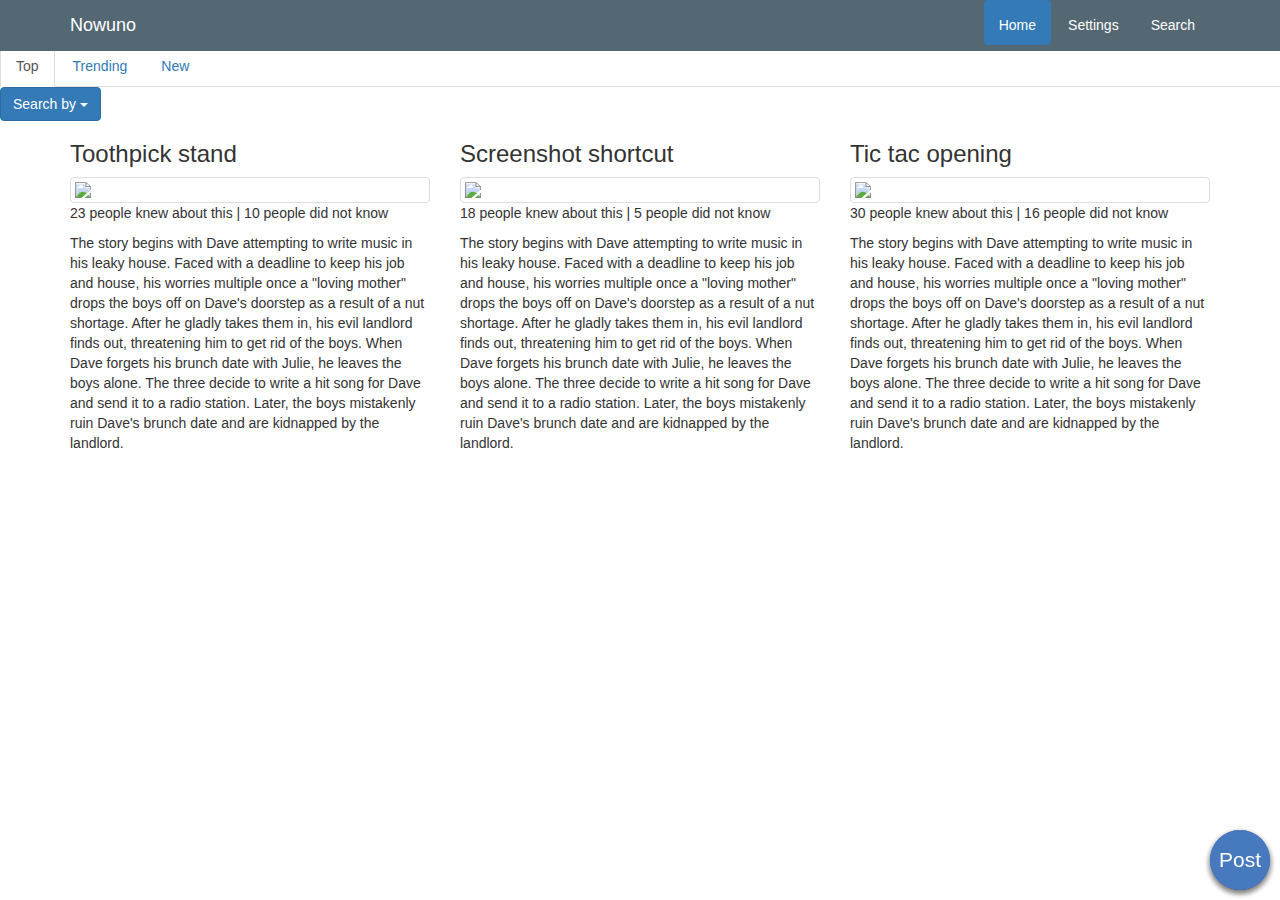
==== index.html @ 66114bde "Update index.html" ====
<!DOCTYPE HTML>
<html lang="en">
	<head>
		<meta charset="utf-8"/>
		<!--Bootstrap and Jquery library-->		
		<script src="https://ajax.googleapis.com/ajax/libs/jquery/1.11.3/jquery.min.js"></script>
		<script src="js/bootstrap.min.js" type="text/javascript"></script>
		<script src="js/script.js" type="text/javascript"></script>

		<!--<link rel="stylesheet" href="http://maxcdn.bootstrapcdn.com/bootstrap/3.3.6/css/bootstrap.min.css">-->
		<link rel="stylesheet" href="css/bootstrap.css">
		<link rel="stylesheet" href="css/style.css">
		<script type="text/javascript">
			jQuery(document).ready(function($) {
			    $(".clickable-row").click(function() {
			        window.document.location = $(this).data("href");
			    });
			});
		</script>
	</head>

	<body>
		<nav class="navbar navbar-fixed-top">
			<div class="container">
				<a class="navbar-brand" href="#">Nowuno</a>

				<ul class="nav nav-pills pull-right">
					<li class="active"><a href="#" id="home">Home</a></li>
					<li><a href="settings.html" id="settings">Settings</a></li>
					<li><a href="search.html" id="search">Search</a></li>
				</ul>
			</div>
		</nav>

		<ul class="nav nav-tabs">
			<li class="active"><a href="#">Top</a><li>
			<li><a href="#">Trending</a><li>
			<li><a href="#">New</a></li>
		</ul>

		
		<div class="dropdown">
			<button class="btn btn-primary dropdown-toggle" type="button" data-toggle="dropdown" id="search-by">Search by
				<span class="caret"></span></button>
				<ul class="dropdown-menu">
					<li><a href="#">Today</a></li>
					<li><a href="#">Week</a></li>
					<li><a href="#">Month</a></li>
				</ul>
		</div>
	


		<div class="container">
			<div class="row">
				<div class="col-xs-12 col-sm-6 col-md-4 cards">
					<h3>Toothpick stand</h3>
					<img src="https://unsplash.it/800/450/?random" class="img-thumbnail img-responsive" style="display:block">
					<p>23 people knew about this | 10 people did not know</p>
					<p>The story begins with Dave attempting to write music in his leaky house. Faced with a deadline to keep his job and house, his worries multiple once a "loving mother" drops the boys off on Dave's doorstep as a result of a nut shortage. After he gladly takes them in, his evil landlord finds out, threatening him to get rid of the boys. When Dave forgets his brunch date with Julie, he leaves the boys alone. The three decide to write a hit song for Dave and send it to a radio station. Later, the boys mistakenly ruin Dave's brunch date and are kidnapped by the landlord.</p>
				</div>
				<div class="col-xs-12 col-sm-6 col-md-4 cards">
					<h3>Screenshot shortcut</h3>
					<img src="https://unsplash.it/800/450/?random" class="img-thumbnail img-responsive" style="display:block">
					<p>18 people knew about this | 5 people did not know</p>
					<p>The story begins with Dave attempting to write music in his leaky house. Faced with a deadline to keep his job and house, his worries multiple once a "loving mother" drops the boys off on Dave's doorstep as a result of a nut shortage. After he gladly takes them in, his evil landlord finds out, threatening him to get rid of the boys. When Dave forgets his brunch date with Julie, he leaves the boys alone. The three decide to write a hit song for Dave and send it to a radio station. Later, the boys mistakenly ruin Dave's brunch date and are kidnapped by the landlord.</p>
				</div>
				<div class="col-xs-12 col-sm-6 col-md-4 cards">
					<h3>Tic tac opening</h3>
					<img src="https://unsplash.it/800/450/?random" class="img-thumbnail img-responsive" style="display:block">
					<p>30 people knew about this | 16 people did not know</p>
					<p>The story begins with Dave attempting to write music in his leaky house. Faced with a deadline to keep his job and house, his worries multiple once a "loving mother" drops the boys off on Dave's doorstep as a result of a nut shortage. After he gladly takes them in, his evil landlord finds out, threatening him to get rid of the boys. When Dave forgets his brunch date with Julie, he leaves the boys alone. The three decide to write a hit song for Dave and send it to a radio station. Later, the boys mistakenly ruin Dave's brunch date and are kidnapped by the landlord.</p>
				</div>
			</div>

			<a href="newpost.html" class="post" role="button"></a>
			<button class="post">Post</button>

		</div>
	</body>
</html>
---- css/style.css ----
body {
	padding-top: 45px;
}

.navbar {
	background-color: #536872;
}

.navbar-brand {
	color: #ffffff;
}

.button {
	vertical-align: center;
}
.post{
	position: fixed;
	bottom: 10px;
	right: 10px;
	background-color:#1919FF;
	width:60px;
	height:60px;
	border-radius:100%;
	background:#4679BD;
	border:none;
	outline:none;
	color:#FFF;
	font-size:150%;
	box-shadow: 0 3px 6px rgba(0,0,0,0.16), 0 3px 6px rgba(0,0,0,0.23);
	transition:.3s;  
	-webkit-tap-highlight-color: rgba(0,0,0,0);
}

#search-by {
}


/************************************************
                  Nav bar buttons
*************************************************/

#home {
	color: #ffffff;
	padding-top: 15px;
}

#home:hover {
	background-color: transparent;
	color: black;	
}

#settings {
	color: #ffffff;
	padding-top: 15px;
}

#settings:hover {
	background-color: transparent;
	color: black;
}

#search {
	color: #ffffff;
	padding-top: 15px;
}

#search:hover {
	background-color: transparent;
	color: black;
}
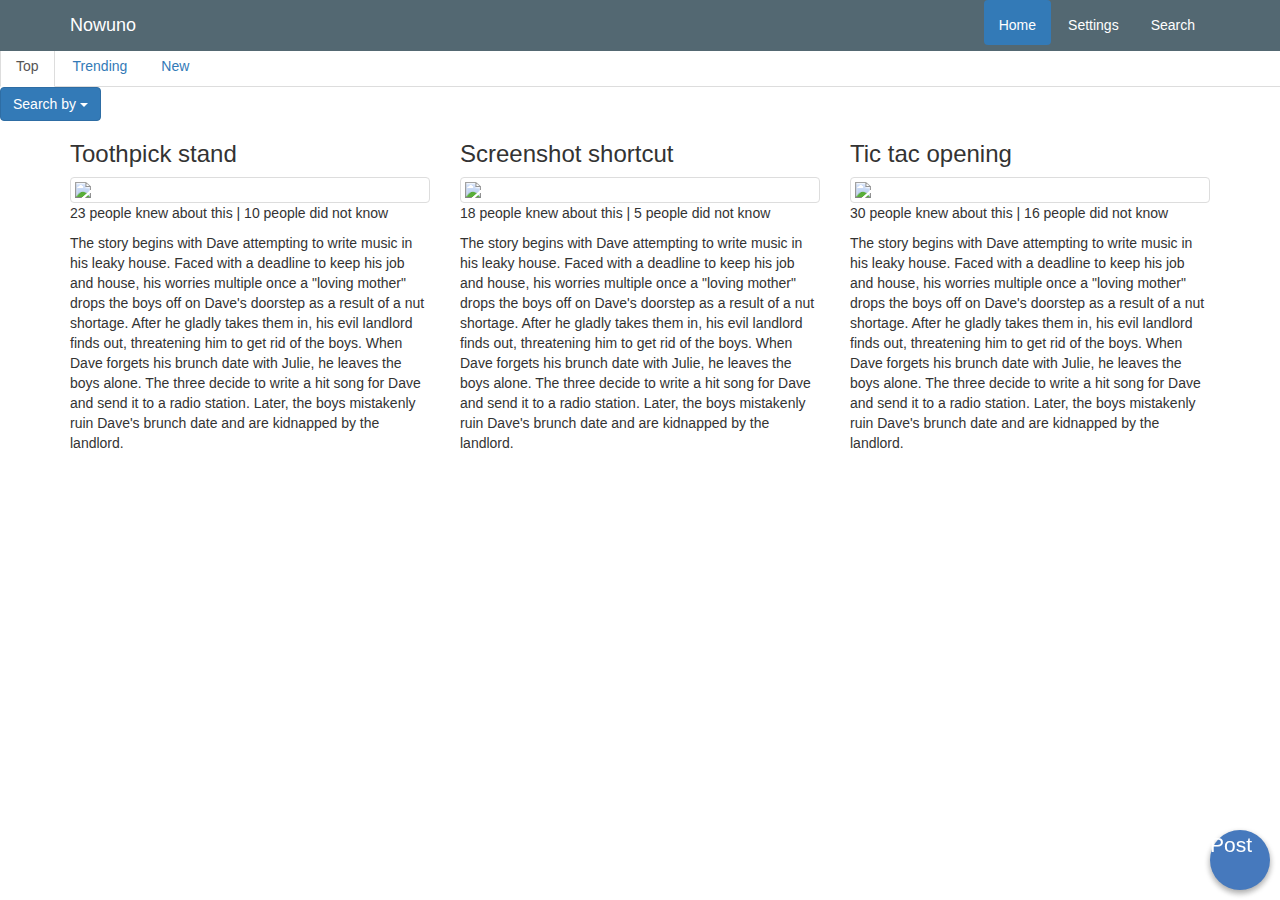
==== commit 10f9cfa1: "Update index.html" ====
--- a/index.html
+++ b/index.html
@@ -73,8 +73,7 @@
 				</div>
 			</div>
 
-			<a href="newpost.html" class="post" role="button"></a>
-			<button class="post">Post</button>
+			<a href="newpost.html" class="post" role="button">Post</a>
 
 		</div>
 	</body>
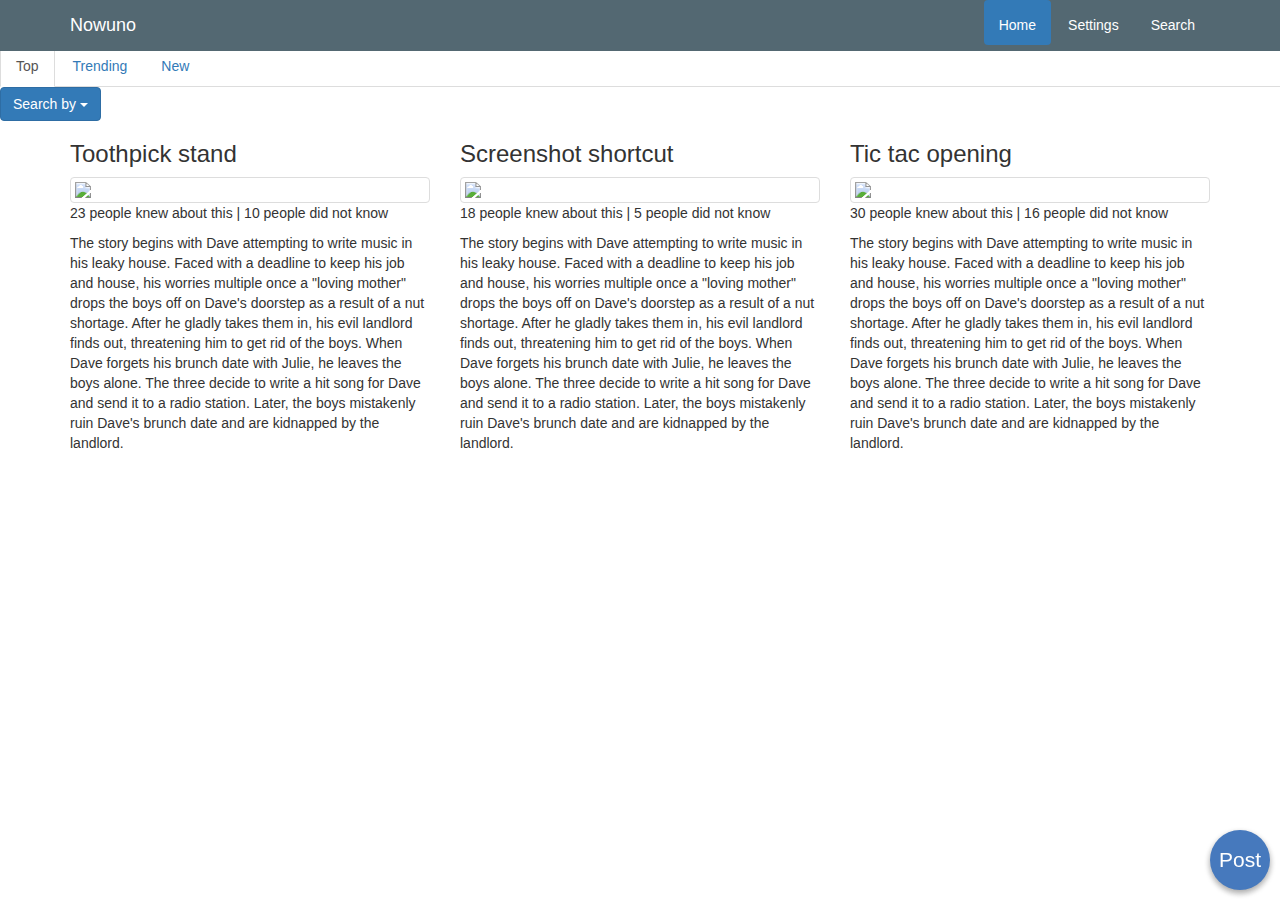
==== commit c1690e79: "Update index.html" ====
--- a/index.html
+++ b/index.html
@@ -55,19 +55,26 @@
 			<div class="row">
 				<div class="col-xs-12 col-sm-6 col-md-4 cards">
 					<h3>Toothpick stand</h3>
-					<img src="https://unsplash.it/800/450/?random" class="img-thumbnail img-responsive" style="display:block">
+					<a href="post.html">
+						<img src="https://unsplash.it/800/450/?random" class="img-thumbnail img-responsive" style="display:block">	
+					</a>
 					<p>23 people knew about this | 10 people did not know</p>
 					<p>The story begins with Dave attempting to write music in his leaky house. Faced with a deadline to keep his job and house, his worries multiple once a "loving mother" drops the boys off on Dave's doorstep as a result of a nut shortage. After he gladly takes them in, his evil landlord finds out, threatening him to get rid of the boys. When Dave forgets his brunch date with Julie, he leaves the boys alone. The three decide to write a hit song for Dave and send it to a radio station. Later, the boys mistakenly ruin Dave's brunch date and are kidnapped by the landlord.</p>
 				</div>
 				<div class="col-xs-12 col-sm-6 col-md-4 cards">
 					<h3>Screenshot shortcut</h3>
-					<img src="https://unsplash.it/800/450/?random" class="img-thumbnail img-responsive" style="display:block">
+					<a href="post.html">
+						<img src="https://unsplash.it/800/450/?random" class="img-thumbnail img-responsive" style="display:block">
+					</a>
 					<p>18 people knew about this | 5 people did not know</p>
 					<p>The story begins with Dave attempting to write music in his leaky house. Faced with a deadline to keep his job and house, his worries multiple once a "loving mother" drops the boys off on Dave's doorstep as a result of a nut shortage. After he gladly takes them in, his evil landlord finds out, threatening him to get rid of the boys. When Dave forgets his brunch date with Julie, he leaves the boys alone. The three decide to write a hit song for Dave and send it to a radio station. Later, the boys mistakenly ruin Dave's brunch date and are kidnapped by the landlord.</p>
+			
 				</div>
 				<div class="col-xs-12 col-sm-6 col-md-4 cards">
 					<h3>Tic tac opening</h3>
-					<img src="https://unsplash.it/800/450/?random" class="img-thumbnail img-responsive" style="display:block">
+					<a href="post.html">
+						<img src="https://unsplash.it/800/450/?random" class="img-thumbnail img-responsive" style="display:block">	
+					</a>
 					<p>30 people knew about this | 16 people did not know</p>
 					<p>The story begins with Dave attempting to write music in his leaky house. Faced with a deadline to keep his job and house, his worries multiple once a "loving mother" drops the boys off on Dave's doorstep as a result of a nut shortage. After he gladly takes them in, his evil landlord finds out, threatening him to get rid of the boys. When Dave forgets his brunch date with Julie, he leaves the boys alone. The three decide to write a hit song for Dave and send it to a radio station. Later, the boys mistakenly ruin Dave's brunch date and are kidnapped by the landlord.</p>
 				</div>
--- a/css/style.css
+++ b/css/style.css
@@ -28,6 +28,8 @@
 	font-size:150%;
 	box-shadow: 0 3px 6px rgba(0,0,0,0.16), 0 3px 6px rgba(0,0,0,0.23);
 	transition:.3s;  
+	text-align: center;
+	line-height:60px;
 	-webkit-tap-highlight-color: rgba(0,0,0,0);
 }
 
@@ -69,4 +71,20 @@
 	color: black;
 }
 
+/************************************************
+                    Settings
+*************************************************/
+#user-profile {
+	margin-top: 100px;
+	margin-right: 350px;
+	margin-left: 100px;
+	height: 50px;
+	width: 300px;
+}
 
+#logout {
+	margin-top: 100px;
+	margin-right: 75px;
+	height: 50px;
+	width: 300px;
+}
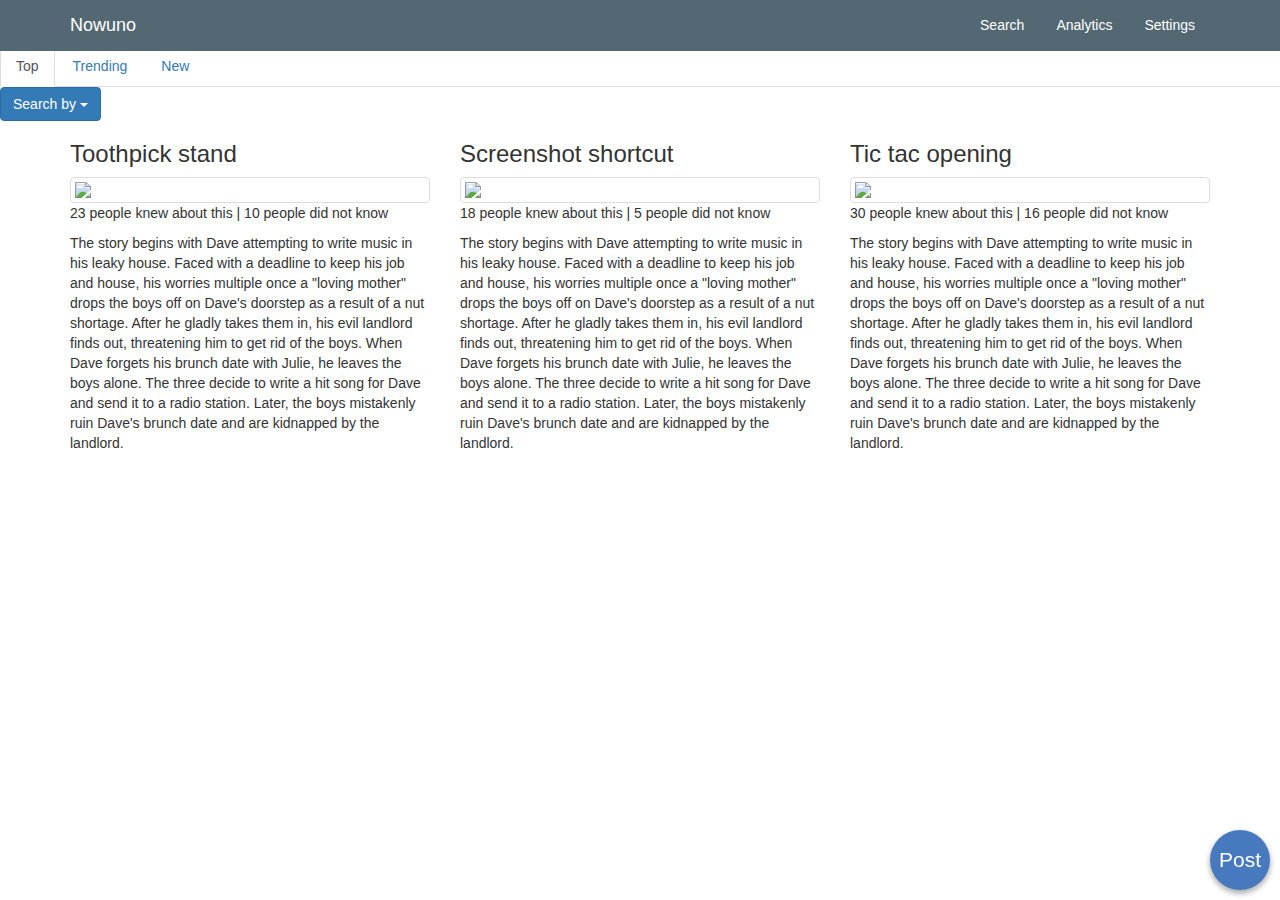
==== commit 5e1808eb: "Update index.html" ====
--- a/index.html
+++ b/index.html
@@ -25,9 +25,9 @@
 				<a class="navbar-brand" href="#">Nowuno</a>
 
 				<ul class="nav nav-pills pull-right">
-					<li class="active"><a href="#" id="home">Home</a></li>
+					<li><a href="search.html" id="search">Search</a></li>
+					<li><a href="analytics.html" id="analytics">Analytics</a></li>
 					<li><a href="settings.html" id="settings">Settings</a></li>
-					<li><a href="search.html" id="search">Search</a></li>
 				</ul>
 			</div>
 		</nav>
--- a/css/style.css
+++ b/css/style.css
@@ -61,6 +61,16 @@
 	color: black;
 }
 
+#analytics {
+	color: #ffffff;
+	padding-top: 15px;
+}
+
+#analytics:hover {
+	background-color: transparent;
+	color: black;
+}
+
 #search {
 	color: #ffffff;
 	padding-top: 15px;
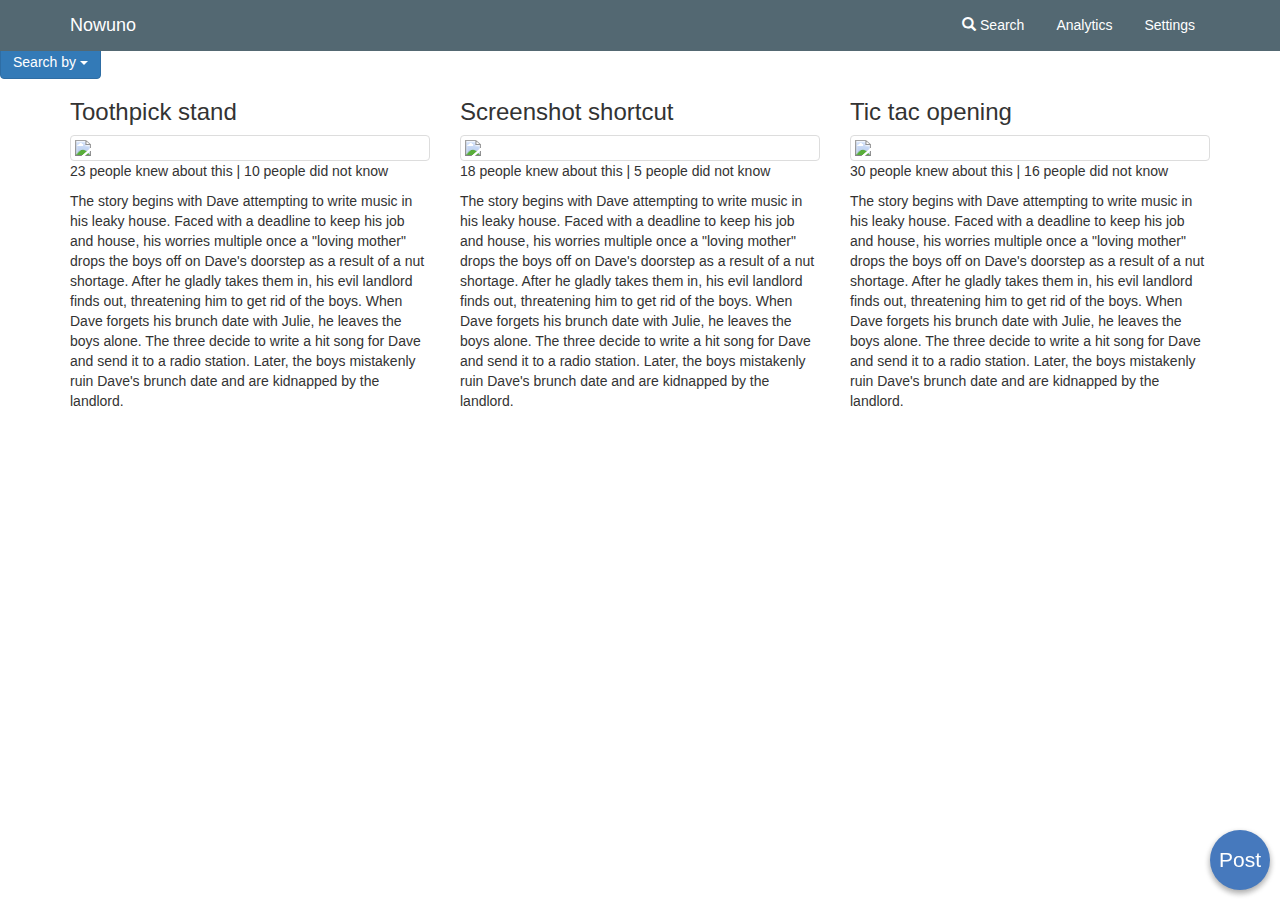
==== commit 7732d96a: "Testing" ====
--- a/index.html
+++ b/index.html
@@ -6,50 +6,91 @@
 		<script src="https://ajax.googleapis.com/ajax/libs/jquery/1.11.3/jquery.min.js"></script>
 		<script src="js/bootstrap.min.js" type="text/javascript"></script>
 		<script src="js/script.js" type="text/javascript"></script>
+		<script src="http://labs.rampinteractive.co.uk/touchSwipe/jquery.touchSwipe.min.js"></script>
+
+		<script src="https://cdnjs.cloudflare.com/ajax/libs/slideout/0.1.11/slideout.min.js"></script>
 
 		<!--<link rel="stylesheet" href="http://maxcdn.bootstrapcdn.com/bootstrap/3.3.6/css/bootstrap.min.css">-->
 		<link rel="stylesheet" href="css/bootstrap.css">
 		<link rel="stylesheet" href="css/style.css">
-		<script type="text/javascript">
+		<!--<script type="text/javascript">
 			jQuery(document).ready(function($) {
 			    $(".clickable-row").click(function() {
 			        window.document.location = $(this).data("href");
 			    });
 			});
-		</script>
+		</script>-->
+		<!--<script>
+			$(document).ready(function() {
+				$('nav').slideAndSwipe();
+			});
+		</script>-->
+
+		<script>
+      var slideout = new Slideout({
+        'panel': document.getElementById('panel'),
+        'menu': document.getElementById('menu'),
+        'padding': 256,
+        'tolerance': 70
+      });
+
+      $('.toggle-button').click(function() {
+      	slideout.open();
+      });
+    </script>
 	</head>
 
 	<body>
+		<!--<nav class="navbar navbar-inverse navbar-fixed-top" role="navigation">
+		    <div class="container">
+		        <div class="navbar-header">
+		        	<a class="navbar-brand" href="#">Nowuno</a>
+
+		            <button type="button" class="navbar-toggle collapsed" data-toggle="collapse" data-target="#hamburger">
+		                <span class="sr-only"></span>
+		                <span class="icon-bar"></span>
+		                <span class="icon-bar"></span>
+		                <span class="icon-bar"></span>
+		            </button>
+		        </div>
+
+		        <div class="collapse navbar-collapse" id="hamburger">
+		            <ul class="nav navbar-nav pull-right">
+		                <li><a href="search.html">Search</a></li>
+		                <li><a href="analytics.html">Analytics</a></li>
+		                <li><a href="settings.html">Settings</a></li>
+		            </ul>
+		        </div>
+		    </div>
+		</nav>-->
+
+    <!--<main id="panel">
+      <header>
+        <button class="toggle-button" id="hamburger">☰</button>
+      </header>
+    </main>-->
+
 		<nav class="navbar navbar-fixed-top">
 			<div class="container">
 				<a class="navbar-brand" href="#">Nowuno</a>
 
 				<ul class="nav nav-pills pull-right">
-					<li><a href="search.html" id="search">Search</a></li>
+					<li><a href="search.html" id="search"><span class="glyphicon glyphicon-search"></span> Search</a></li>
 					<li><a href="analytics.html" id="analytics">Analytics</a></li>
 					<li><a href="settings.html" id="settings">Settings</a></li>
 				</ul>
 			</div>
 		</nav>
 
-		<ul class="nav nav-tabs">
-			<li class="active"><a href="#">Top</a><li>
-			<li><a href="#">Trending</a><li>
-			<li><a href="#">New</a></li>
-		</ul>
-
-		
 		<div class="dropdown">
 			<button class="btn btn-primary dropdown-toggle" type="button" data-toggle="dropdown" id="search-by">Search by
-				<span class="caret"></span></button>
+			<span class="caret"></span></button>
 				<ul class="dropdown-menu">
 					<li><a href="#">Today</a></li>
 					<li><a href="#">Week</a></li>
 					<li><a href="#">Month</a></li>
 				</ul>
 		</div>
-	
-
 
 		<div class="container">
 			<div class="row">
--- a/css/style.css
+++ b/css/style.css
@@ -5,7 +5,7 @@
 .navbar {
 	background-color: #536872;
 }
-
+ 
 .navbar-brand {
 	color: #ffffff;
 }
@@ -40,6 +40,16 @@
 /************************************************
                   Nav bar buttons
 *************************************************/
+#back-button {
+	padding-right: 200px;
+	border: solid black;
+}
+
+#back-button-image {
+	height: 50px;
+	float: left;
+	margin-right: 30px;
+}
 
 #home {
 	color: #ffffff;
@@ -98,3 +108,95 @@
 	height: 50px;
 	width: 300px;
 }
+
+.settings-buttons {
+	margin-top: 30px;
+	display: block;
+    width: 100%;
+    height: 60px;
+    padding: 10px;
+    text-align: center;
+    border-radius: 20px;
+    text-align: left;
+    font-weight: bold;
+    font-size: 26px;
+}
+
+#block {
+	display: block;
+	margin-top: 70px;
+	height: 30px;
+	width: 100%;
+	font-size: 24px;
+}
+
+
+/************************************************
+                Edit user profile
+*************************************************/
+#userphoto {
+	display: block;
+	height: 300px;
+	width: 300px;
+	margin-top: 70px;
+	border-radius: 60%;
+}
+
+.username {
+	display: block;
+	width: 100%;
+	padding-top: 30px;
+	margin: 0 auto;
+}
+
+#name {
+	display: block;
+	width: 100%;
+	text-align: center;
+}
+
+
+
+
+
+
+
+
+
+
+
+
+
+body {
+        width: 100%;
+        height: 100%;
+      }
+
+      .slideout-menu {
+        position: fixed;
+        left: 0;
+        top: 0;
+        bottom: 0;
+        right: 0;
+        z-index: 0;
+        width: 256px;
+        overflow-y: auto;
+        -webkit-overflow-scrolling: touch;
+        display: none;
+      }
+
+      .slideout-panel {
+        position:relative;
+        z-index: 1;
+        will-change: transform;
+      }
+
+      .slideout-open,
+      .slideout-open body,
+      .slideout-open .slideout-panel {
+        overflow: hidden;
+      }
+
+      .slideout-open .slideout-menu {
+        display: block;
+      }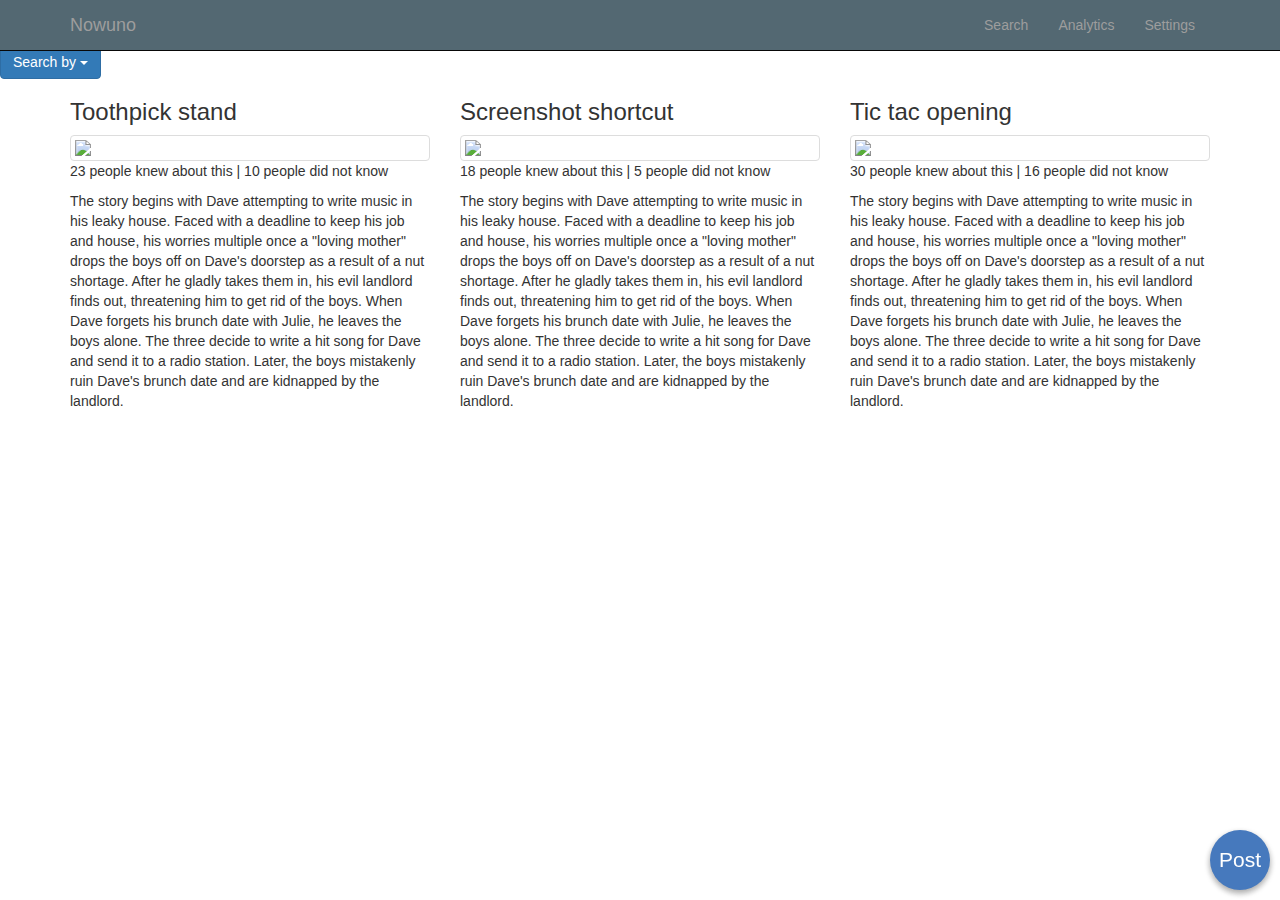
==== commit 4eff80cc: "Hamburger menu across all html files" ====
--- a/index.html
+++ b/index.html
@@ -20,31 +20,14 @@
 			    });
 			});
 		</script>-->
-		<!--<script>
-			$(document).ready(function() {
-				$('nav').slideAndSwipe();
-			});
-		</script>-->
 
-		<script>
-      var slideout = new Slideout({
-        'panel': document.getElementById('panel'),
-        'menu': document.getElementById('menu'),
-        'padding': 256,
-        'tolerance': 70
-      });
-
-      $('.toggle-button').click(function() {
-      	slideout.open();
-      });
-    </script>
 	</head>
 
 	<body>
-		<!--<nav class="navbar navbar-inverse navbar-fixed-top" role="navigation">
+		<nav class="navbar navbar-inverse navbar-fixed-top" role="navigation">
 		    <div class="container">
 		        <div class="navbar-header">
-		        	<a class="navbar-brand" href="#">Nowuno</a>
+		        	<a class="navbar-brand" href="index.html">Nowuno</a>
 
 		            <button type="button" class="navbar-toggle collapsed" data-toggle="collapse" data-target="#hamburger">
 		                <span class="sr-only"></span>
@@ -56,21 +39,15 @@
 
 		        <div class="collapse navbar-collapse" id="hamburger">
 		            <ul class="nav navbar-nav pull-right">
-		                <li><a href="search.html">Search</a></li>
-		                <li><a href="analytics.html">Analytics</a></li>
-		                <li><a href="settings.html">Settings</a></li>
+		                <li class="hamburger-items"><a href="search.html">Search</a></li>
+		                <li class="hamburger-items"><a href="analytics.html">Analytics</a></li>
+		                <li class="hamburger-items"><a href="settings.html">Settings</a></li>
 		            </ul>
 		        </div>
 		    </div>
-		</nav>-->
+		</nav>
 
-    <!--<main id="panel">
-      <header>
-        <button class="toggle-button" id="hamburger">☰</button>
-      </header>
-    </main>-->
-
-		<nav class="navbar navbar-fixed-top">
+		<!--<nav class="navbar navbar-fixed-top">
 			<div class="container">
 				<a class="navbar-brand" href="#">Nowuno</a>
 
@@ -80,7 +57,7 @@
 					<li><a href="settings.html" id="settings">Settings</a></li>
 				</ul>
 			</div>
-		</nav>
+		</nav>-->
 
 		<div class="dropdown">
 			<button class="btn btn-primary dropdown-toggle" type="button" data-toggle="dropdown" id="search-by">Search by
--- a/css/style.css
+++ b/css/style.css
@@ -1,5 +1,9 @@
 body {
 	padding-top: 45px;
+}
+
+hr {
+	margin: 15px 0 15px 0;
 }
 
 .navbar {
@@ -40,6 +44,10 @@
 /************************************************
                   Nav bar buttons
 *************************************************/
+.hamburger-items {
+
+}
+
 #back-button {
 	padding-right: 200px;
 	border: solid black;
@@ -94,6 +102,9 @@
 /************************************************
                     Settings
 *************************************************/
+#settings-background {
+}
+
 #user-profile {
 	margin-top: 100px;
 	margin-right: 350px;
@@ -103,10 +114,8 @@
 }
 
 #logout {
-	margin-top: 100px;
-	margin-right: 75px;
-	height: 50px;
-	width: 300px;
+	color: red;
+
 }
 
 .settings-buttons {
@@ -119,15 +128,16 @@
     border-radius: 20px;
     text-align: left;
     font-weight: bold;
-    font-size: 26px;
+    font-size: 24px;
 }
 
-#block {
+#caption {
 	display: block;
-	margin-top: 70px;
+	margin: 30px 0 30px 0;
 	height: 30px;
 	width: 100%;
-	font-size: 24px;
+	font-size: 20px;
+	text-transform: uppercase;
 }
 
 
@@ -138,6 +148,7 @@
 	display: block;
 	height: 300px;
 	width: 300px;
+	margin: 0 auto;
 	margin-top: 70px;
 	border-radius: 60%;
 }
@@ -153,50 +164,4 @@
 	display: block;
 	width: 100%;
 	text-align: center;
-}
-
-
-
-
-
-
-
-
-
-
-
-
-
-body {
-        width: 100%;
-        height: 100%;
-      }
-
-      .slideout-menu {
-        position: fixed;
-        left: 0;
-        top: 0;
-        bottom: 0;
-        right: 0;
-        z-index: 0;
-        width: 256px;
-        overflow-y: auto;
-        -webkit-overflow-scrolling: touch;
-        display: none;
-      }
-
-      .slideout-panel {
-        position:relative;
-        z-index: 1;
-        will-change: transform;
-      }
-
-      .slideout-open,
-      .slideout-open body,
-      .slideout-open .slideout-panel {
-        overflow: hidden;
-      }
-
-      .slideout-open .slideout-menu {
-        display: block;
-      }+}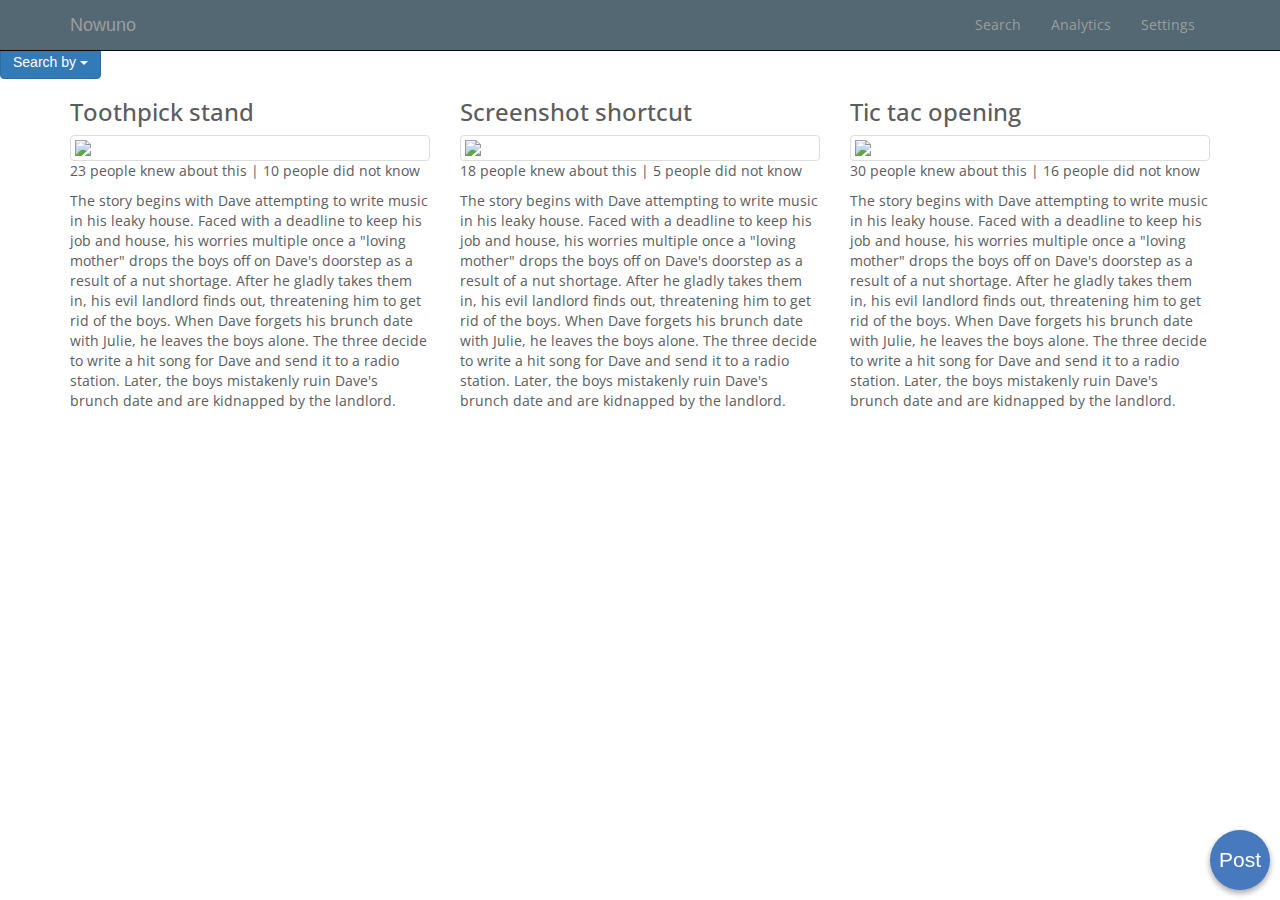
==== commit 3076ec17: "Added landing page" ====
--- a/index.html
+++ b/index.html
@@ -13,6 +13,7 @@
 		<!--<link rel="stylesheet" href="http://maxcdn.bootstrapcdn.com/bootstrap/3.3.6/css/bootstrap.min.css">-->
 		<link rel="stylesheet" href="css/bootstrap.css">
 		<link rel="stylesheet" href="css/style.css">
+		<link href="https://fonts.googleapis.com/css?family=Open+Sans" rel="stylesheet" />
 		<!--<script type="text/javascript">
 			jQuery(document).ready(function($) {
 			    $(".clickable-row").click(function() {
@@ -46,18 +47,6 @@
 		        </div>
 		    </div>
 		</nav>
-
-		<!--<nav class="navbar navbar-fixed-top">
-			<div class="container">
-				<a class="navbar-brand" href="#">Nowuno</a>
-
-				<ul class="nav nav-pills pull-right">
-					<li><a href="search.html" id="search"><span class="glyphicon glyphicon-search"></span> Search</a></li>
-					<li><a href="analytics.html" id="analytics">Analytics</a></li>
-					<li><a href="settings.html" id="settings">Settings</a></li>
-				</ul>
-			</div>
-		</nav>-->
 
 		<div class="dropdown">
 			<button class="btn btn-primary dropdown-toggle" type="button" data-toggle="dropdown" id="search-by">Search by
--- a/css/style.css
+++ b/css/style.css
@@ -3,7 +3,8 @@
 }
 
 hr {
-	margin: 15px 0 15px 0;
+	margin: 0;
+	height: 0px;
 }
 
 .navbar {
@@ -42,6 +43,30 @@
 
 
 /************************************************
+                    Login
+*************************************************/
+#background {
+	/*background: linear-gradient( rgba(0, 0, 0, 0.7), rgba(0, 0, 0, 0.7) ), url("images/chipmunk.jpg");*/
+	background: url("../images/background.jpg");
+	background-size: cover;
+	height: 600px;
+}
+
+.header {
+	margin: 0;
+}
+
+
+/************************************************
+                    Font
+*************************************************/
+h1, h2, h3, h4, h5, p, td, li {
+	font-family: "Open Sans";
+	color: #5c5c5c;
+}
+
+
+/************************************************
                   Nav bar buttons
 *************************************************/
 .hamburger-items {
@@ -123,12 +148,13 @@
 	display: block;
     width: 100%;
     height: 60px;
-    padding: 10px;
+    padding-bottom: 10px;
     text-align: center;
     border-radius: 20px;
     text-align: left;
     font-weight: bold;
-    font-size: 24px;
+    font-size: 20px;
+    font-family: "Open Sans";
 }
 
 #caption {
@@ -136,7 +162,7 @@
 	margin: 30px 0 30px 0;
 	height: 30px;
 	width: 100%;
-	font-size: 20px;
+	font-size: 18px;
 	text-transform: uppercase;
 }
 
@@ -146,8 +172,8 @@
 *************************************************/
 #userphoto {
 	display: block;
-	height: 300px;
-	width: 300px;
+	height: 200px;
+	width: 200px;
 	margin: 0 auto;
 	margin-top: 70px;
 	border-radius: 60%;
@@ -164,4 +190,12 @@
 	display: block;
 	width: 100%;
 	text-align: center;
+}
+
+#nameText {
+	border: none;
+	outline: none;
+	background-color: transparent;
+	border-bottom: 1px solid #a9a9a9;
+	width: 100%;
 }